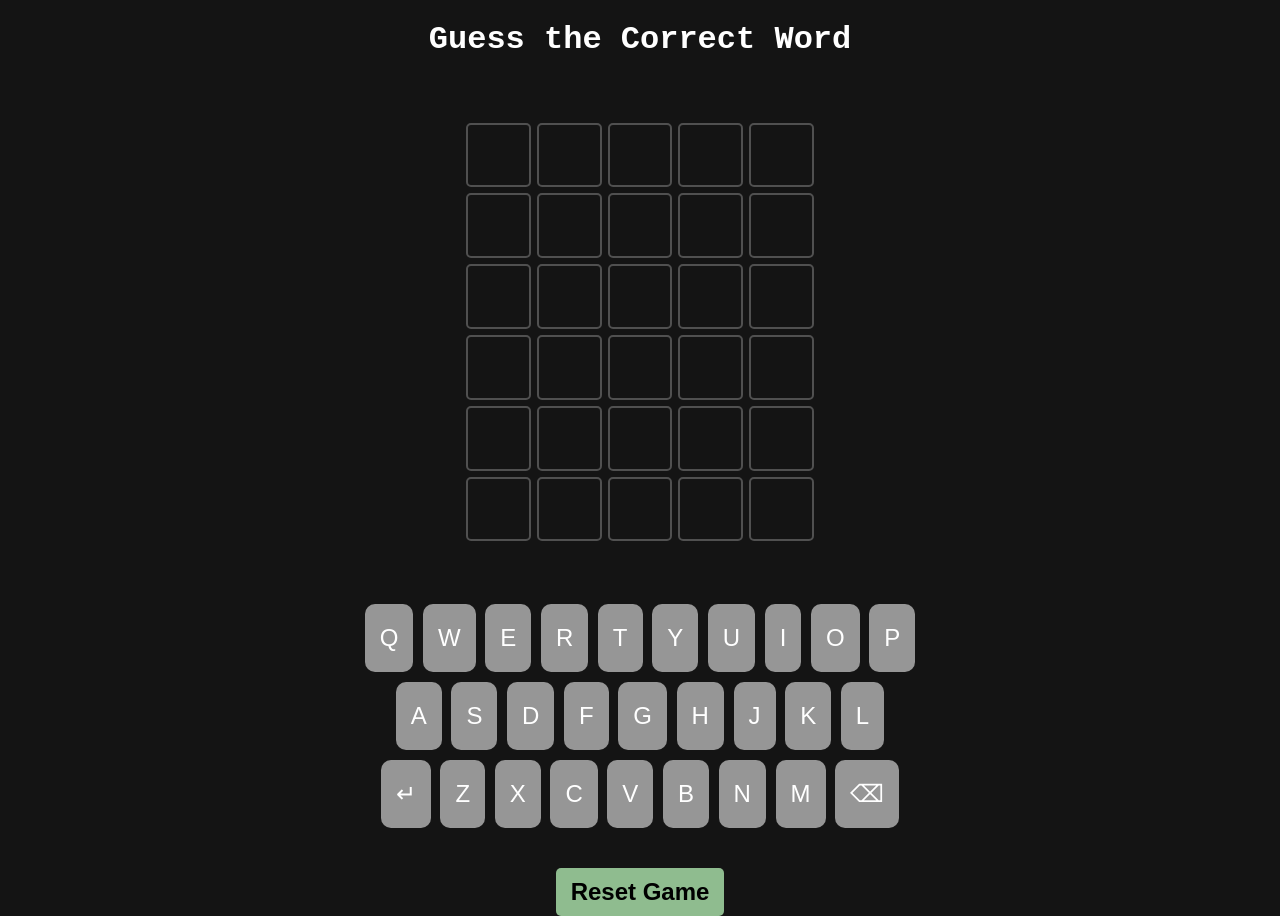
==== index.html @ b730cb73 "Added message logic" ====
<!doctype html>
<html lang="en">
  <head>
    <meta charset="UTF-8" />
    <meta name="viewport" content="width=device-width, initial-scale=1.0" />
    <title>Wordle Game</title>
    <link rel="stylesheet" href="css/style.css" />
    <script src="app.js" defer></script>
  </head>
  <body>
    <head>
      <h1>Guess the Correct Word</h1>
      <h2 id="message"></h2>
    </head>

    <section>
      <div class="board-guess">
        <div class="sqr"></div>
        <div class="sqr"></div>
        <div class="sqr"></div>
        <div class="sqr"></div>
        <div class="sqr"></div>

        <div class="sqr"></div>
        <div class="sqr"></div>
        <div class="sqr"></div>
        <div class="sqr"></div>
        <div class="sqr"></div>

        <div class="sqr"></div>
        <div class="sqr"></div>
        <div class="sqr"></div>
        <div class="sqr"></div>
        <div class="sqr"></div>

        <div class="sqr"></div>
        <div class="sqr"></div>
        <div class="sqr"></div>
        <div class="sqr"></div>
        <div class="sqr"></div>

        <div class="sqr"></div>
        <div class="sqr"></div>
        <div class="sqr"></div>
        <div class="sqr"></div>
        <div class="sqr"></div>

        <div class="sqr"></div>
        <div class="sqr"></div>
        <div class="sqr"></div>
        <div class="sqr"></div>
        <div class="sqr"></div>
      </div>
    </section>

    <section>
      <div class="keyboard">
        <div class="keyboard-row">
          <button class="keyboard-key">Q</button>
          <button class="keyboard-key">W</button>
          <button class="keyboard-key">E</button>
          <button class="keyboard-key">R</button>
          <button class="keyboard-key">T</button>
          <button class="keyboard-key">Y</button>
          <button class="keyboard-key">U</button>
          <button class="keyboard-key">I</button>
          <button class="keyboard-key">O</button>
          <button class="keyboard-key">P</button>
        </div>

        <div class="keyboard-row">
          <button class="keyboard-key">A</button>
          <button class="keyboard-key">S</button>
          <button class="keyboard-key">D</button>
          <button class="keyboard-key">F</button>
          <button class="keyboard-key">G</button>
          <button class="keyboard-key">H</button>
          <button class="keyboard-key">J</button>
          <button class="keyboard-key">K</button>
          <button class="keyboard-key">L</button>
        </div>

        <div class="keyboard-row">
          <button class="keyboard-key" id="enter">&#8629;</button>
          <button class="keyboard-key">Z</button>
          <button class="keyboard-key">X</button>
          <button class="keyboard-key">C</button>
          <button class="keyboard-key">V</button>
          <button class="keyboard-key">B</button>
          <button class="keyboard-key">N</button>
          <button class="keyboard-key">M</button>
          <button class="keyboard-key" id="del">&#9003;</button>
        </div>
      </div>
    </section>

    <button id="reset-btn">Reset Game</button>
  </body>
</html>
---- css/style.css ----
body {
    background-color: rgb(20,20,20);
    color: white;
    text-align: center;
    display: flex;
    align-items: center;
    justify-content: center;
    flex-direction: column;
    margin: 0;
    font-family: 'Courier New', Courier, monospace;
}

.board-guess {
  display: flex;
  flex-wrap: wrap;
  width: 380px;
  justify-content: center;
  margin-bottom: 60px;
}

.sqr {
  width: 16%;
  aspect-ratio: 1/1;
  border: 2px solid rgb(80, 80, 80);
  font-size: 64px;
  text-align: center;
  margin: 3px 3px;
  border-radius: 5px;
}

.keyboard-key {
    background-color: rgb(150, 150, 150);
    color: white;
    /* font-weight: bold; */
    padding: 20px 15px;
    font-size: 24px;
    border: none;
    margin-bottom: 10px;
    border-radius: 10px;
    cursor: pointer;
    transition: 0.15s;
}

.keyboard-key:hover {
    background-color: rgb(120, 120, 120);
}

#reset-btn {
    border: none;
    padding: 10px 15px;
    border-radius: 5px;
    font-weight: bold;
    margin-top: 30px;
    font-size: 24px;
    cursor: pointer;
    background-color:rgb(143, 188, 143);
}

#reset-btn:hover {
    background-color: rgb(123, 168, 123);
}

button:active {
    opacity: 0.7;
}
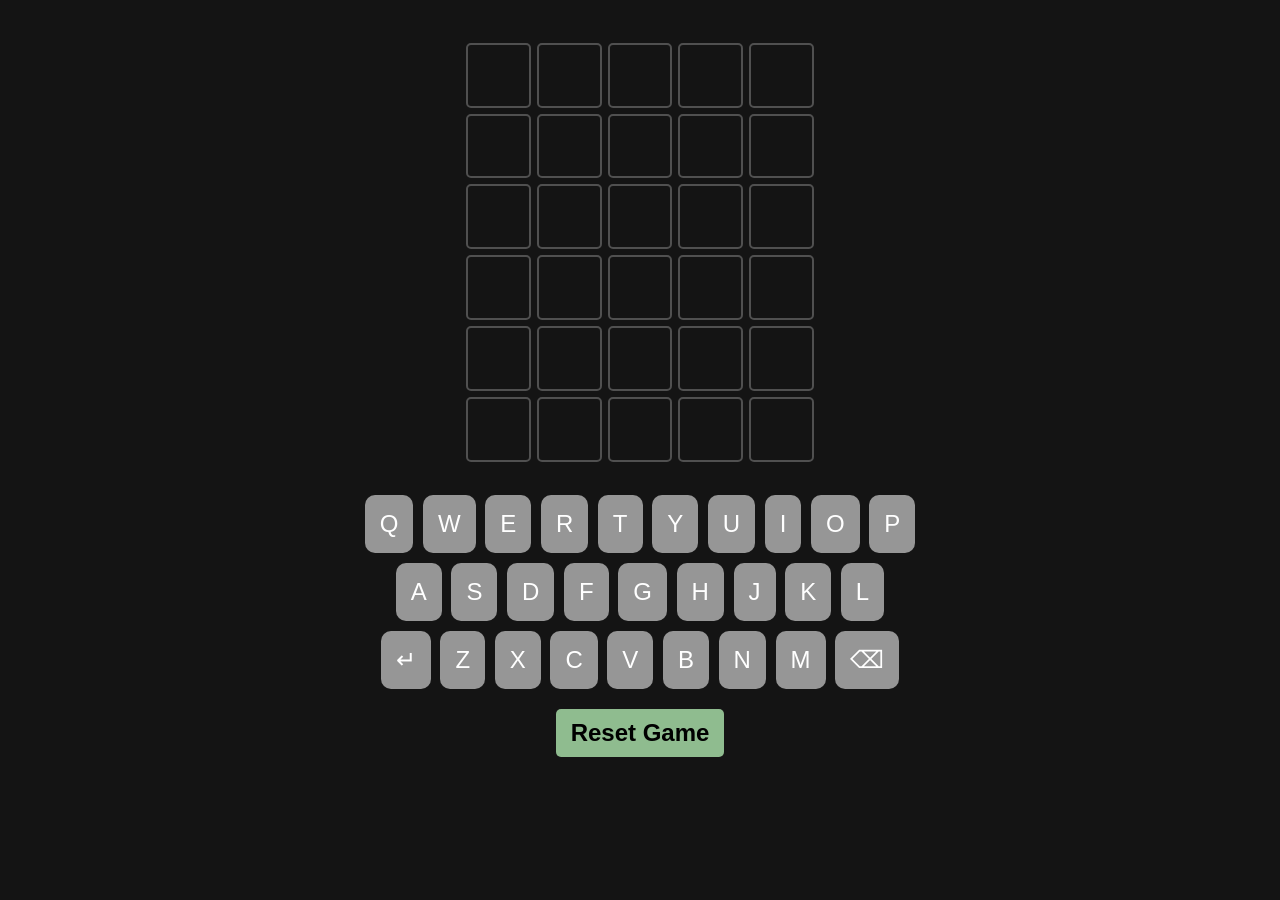
==== commit dc375605: "Added keyboard color change" ====
--- a/index.html
+++ b/index.html
@@ -9,7 +9,7 @@
   </head>
   <body>
     <head>
-      <h1>Guess the Correct Word</h1>
+      <!-- <h1>Guess the Correct Word</h1> -->
       <h2 id="message"></h2>
     </head>
 
--- a/css/style.css
+++ b/css/style.css
@@ -15,14 +15,14 @@
   flex-wrap: wrap;
   width: 380px;
   justify-content: center;
-  margin-bottom: 60px;
+  margin-bottom: 30px;
 }
 
 .sqr {
   width: 16%;
   aspect-ratio: 1/1;
   border: 2px solid rgb(80, 80, 80);
-  font-size: 64px;
+  font-size: 50px;
   text-align: center;
   margin: 3px 3px;
   border-radius: 5px;
@@ -32,7 +32,7 @@
     background-color: rgb(150, 150, 150);
     color: white;
     /* font-weight: bold; */
-    padding: 20px 15px;
+    padding: 15px;
     font-size: 24px;
     border: none;
     margin-bottom: 10px;
@@ -50,7 +50,7 @@
     padding: 10px 15px;
     border-radius: 5px;
     font-weight: bold;
-    margin-top: 30px;
+    margin-top: 10px;
     font-size: 24px;
     cursor: pointer;
     background-color:rgb(143, 188, 143);
@@ -62,4 +62,16 @@
 
 button:active {
     opacity: 0.7;
+}
+
+.correct-letter-place {
+    background-color: green;
+}
+
+.correct-letter {
+    background-color: goldenrod; /*Maybe gold is better I will check later*/
+}
+
+.wrong {
+    background-color: rgb(108, 108, 108);
 }
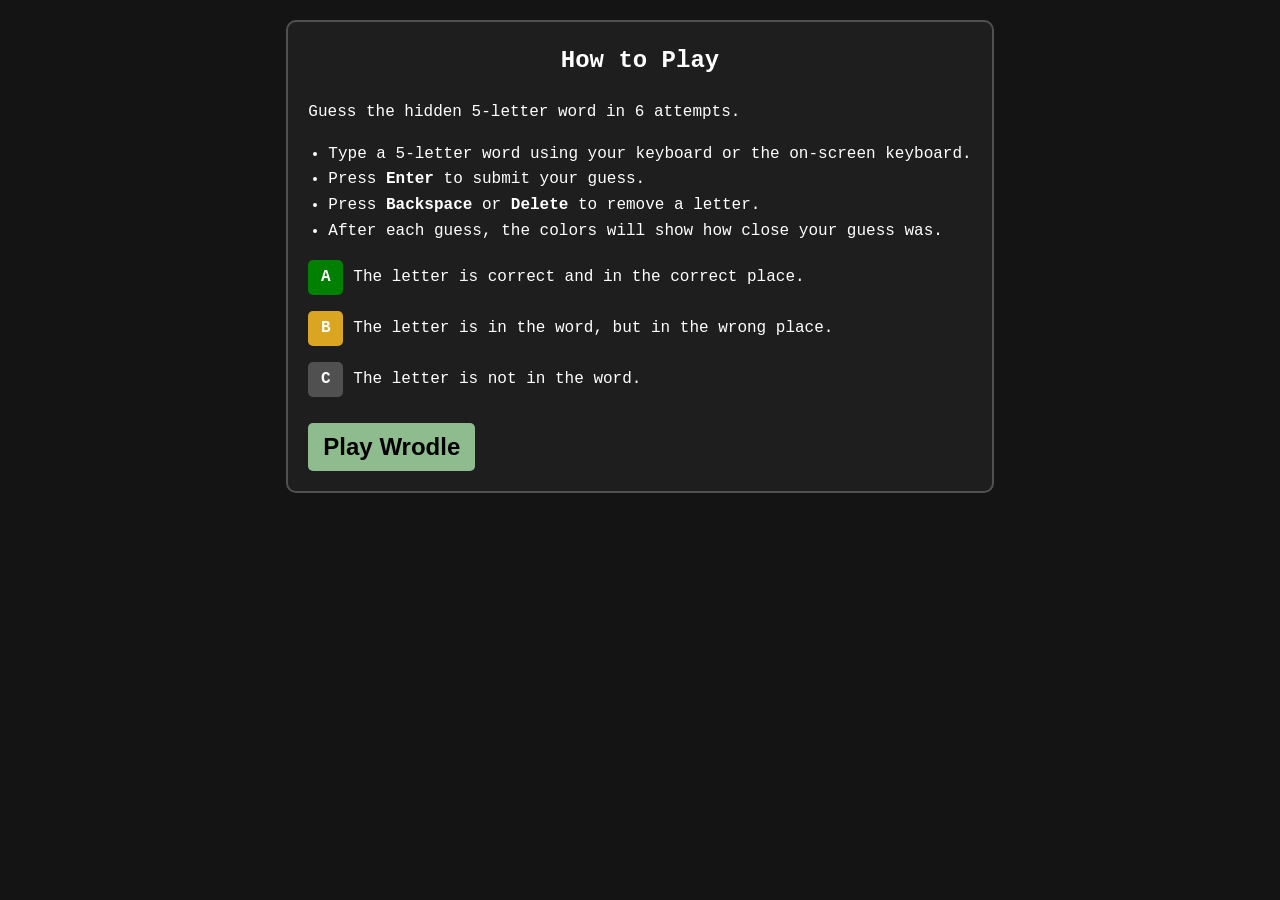
==== commit 2c21e6ce: "Added instruciions page" ====
--- a/index.html
+++ b/index.html
@@ -3,97 +3,41 @@
   <head>
     <meta charset="UTF-8" />
     <meta name="viewport" content="width=device-width, initial-scale=1.0" />
-    <title>Wordle Game</title>
+    <title>Instructions</title>
     <link rel="stylesheet" href="css/style.css" />
-    <script src="app.js" defer></script>
   </head>
   <body>
-    <head>
-      <!-- <h1>Guess the Correct Word</h1> -->
-      <h2 id="message"></h2>
-    </head>
+    <section class="instructions">
+      <h2>How to Play</h2>
 
-    <section>
-      <div class="board-guess">
-        <div class="sqr"></div>
-        <div class="sqr"></div>
-        <div class="sqr"></div>
-        <div class="sqr"></div>
-        <div class="sqr"></div>
+      <p>
+        Guess the hidden 5-letter word in 6 attempts.
+      </p>
 
-        <div class="sqr"></div>
-        <div class="sqr"></div>
-        <div class="sqr"></div>
-        <div class="sqr"></div>
-        <div class="sqr"></div>
+      <ul>
+        <li>Type a 5-letter word using your keyboard or the on-screen keyboard.</li>
+        <li>Press <strong>Enter</strong> to submit your guess.</li>
+        <li>Press <strong>Backspace</strong> or <strong>Delete</strong> to remove a letter.</li>
+        <li>After each guess, the colors will show how close your guess was.</li>
+      </ul>
 
-        <div class="sqr"></div>
-        <div class="sqr"></div>
-        <div class="sqr"></div>
-        <div class="sqr"></div>
-        <div class="sqr"></div>
+      <div class="color-guide">
+        <p>
+          <span class="example-box green">A</span>
+          The letter is correct and in the correct place.
+        </p>
 
-        <div class="sqr"></div>
-        <div class="sqr"></div>
-        <div class="sqr"></div>
-        <div class="sqr"></div>
-        <div class="sqr"></div>
+        <p>
+          <span class="example-box yellow">B</span>
+          The letter is in the word, but in the wrong place.
+        </p>
 
-        <div class="sqr"></div>
-        <div class="sqr"></div>
-        <div class="sqr"></div>
-        <div class="sqr"></div>
-        <div class="sqr"></div>
-
-        <div class="sqr"></div>
-        <div class="sqr"></div>
-        <div class="sqr"></div>
-        <div class="sqr"></div>
-        <div class="sqr"></div>
+        <p>
+          <span class="example-box gray">C</span>
+          The letter is not in the word.
+        </p>
       </div>
+      <a href="game.html"><button class="play-btn">Play Wrodle</button></a>
     </section>
-
-    <section>
-      <div class="keyboard">
-        <div class="keyboard-row">
-          <button class="keyboard-key">Q</button>
-          <button class="keyboard-key">W</button>
-          <button class="keyboard-key">E</button>
-          <button class="keyboard-key">R</button>
-          <button class="keyboard-key">T</button>
-          <button class="keyboard-key">Y</button>
-          <button class="keyboard-key">U</button>
-          <button class="keyboard-key">I</button>
-          <button class="keyboard-key">O</button>
-          <button class="keyboard-key">P</button>
-        </div>
-
-        <div class="keyboard-row">
-          <button class="keyboard-key">A</button>
-          <button class="keyboard-key">S</button>
-          <button class="keyboard-key">D</button>
-          <button class="keyboard-key">F</button>
-          <button class="keyboard-key">G</button>
-          <button class="keyboard-key">H</button>
-          <button class="keyboard-key">J</button>
-          <button class="keyboard-key">K</button>
-          <button class="keyboard-key">L</button>
-        </div>
-
-        <div class="keyboard-row">
-          <button class="keyboard-key" id="enter">&#8629;</button>
-          <button class="keyboard-key">Z</button>
-          <button class="keyboard-key">X</button>
-          <button class="keyboard-key">C</button>
-          <button class="keyboard-key">V</button>
-          <button class="keyboard-key">B</button>
-          <button class="keyboard-key">N</button>
-          <button class="keyboard-key">M</button>
-          <button class="keyboard-key" id="del">&#9003;</button>
-        </div>
-      </div>
-    </section>
-
-    <button id="reset-btn">Reset Game</button>
   </body>
 </html>
--- a/css/style.css
+++ b/css/style.css
@@ -66,12 +66,132 @@
 
 .correct-letter-place {
     background-color: green;
+    transition: 0.15s;
+}
+
+.correct-letter-place:hover {
+    background-color: green;
 }
 
 .correct-letter {
     background-color: goldenrod; /*Maybe gold is better I will check later*/
+    transition: 0.15s;
+}
+
+.correct-letter:hover {
+    background-color: goldenrod;
 }
 
 .wrong {
-    background-color: rgb(108, 108, 108);
+    background-color: rgb(80, 80, 80);
+    transition: 0.15s;
+}
+
+.wrong:hover {
+    background-color: rgb(80, 80, 80);
+}
+
+.box-style {
+    transition: 0.15s;
+    border: solid white 2px;
+}
+
+.pop {
+    animation: pop 0.12s ease-in-out;
+}
+
+@keyframes pop {
+    50% {
+        transform: scale(1.15);
+    }
+}
+
+.shake {
+    animation: shake 0.35s ease-in-out;
+}
+
+@keyframes shake {
+    20% {
+        transform: translateX(-8px);
+    }
+    40% {
+        transform: translateX(8px);
+    }
+    60% {
+        transform: translateX(-6px);
+    }
+    80% {
+        transform: translateX(6px);
+    }
+}
+
+.flip {
+    animation: flip 0.5s ease-in-out;
+}
+
+@keyframes flip {
+    50% {
+        transform: rotateX(90deg);
+    }
+}
+
+.instructions {
+    max-width: 800px;
+    margin: 20px;
+    padding: 20px;
+    border: 2px solid rgb(80, 80, 80);
+    border-radius: 10px;
+    background-color: rgb(30, 30, 30);
+    color: white;
+    text-align: left;
+    line-height: 1.6;
+}
+
+.instructions h2 {
+    text-align: center;
+    margin-top: 0;
+}
+
+.instructions ul {
+    padding-left: 20px;
+}
+
+.color-guide p {
+    display: flex;
+    align-items: center;
+    gap: 10px;
+}
+
+.example-box {
+    width: 35px;
+    height: 35px;
+    border-radius: 5px;
+    display: flex;
+    align-items: center;
+    justify-content: center;
+    font-weight: bold;
+    color: white;
+}
+
+.green {
+    background-color: green;
+}
+
+.yellow {
+    background-color: goldenrod;
+}
+
+.gray {
+    background-color: rgb(80, 80, 80);
+}
+
+.play-btn {
+    border: none;
+    padding: 10px 15px;
+    border-radius: 5px;
+    font-weight: bold;
+    margin-top: 10px;
+    font-size: 24px;
+    cursor: pointer;
+    background-color:rgb(143, 188, 143);
 }
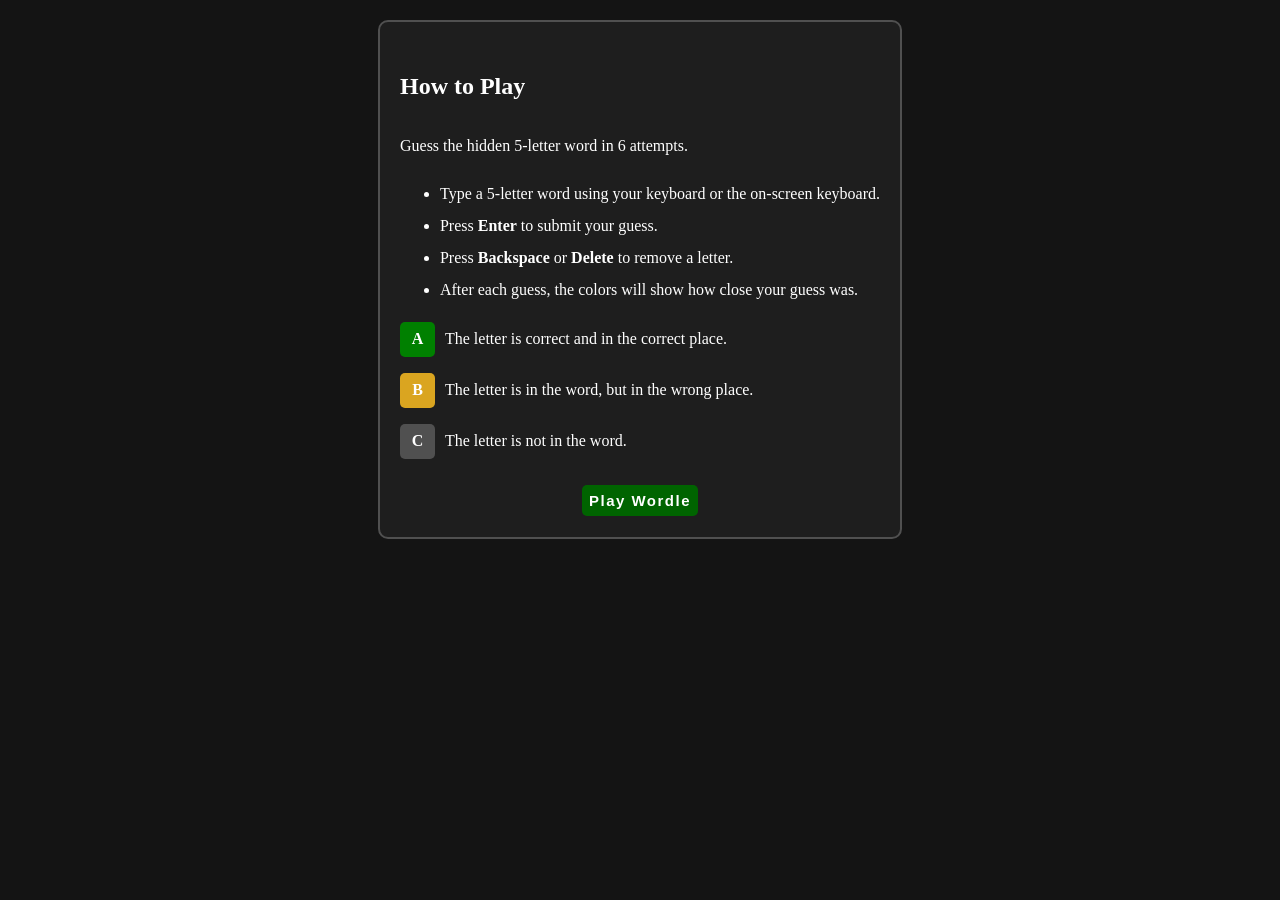
==== commit f627042d: "Fixed format and adjust some styling" ====
--- a/index.html
+++ b/index.html
@@ -6,38 +6,46 @@
     <title>Instructions</title>
     <link rel="stylesheet" href="css/style.css" />
   </head>
+
   <body>
-    <section class="instructions">
-      <h2>How to Play</h2>
+    <section class="instructions-1">
+      <div class="instructions-2">
+        <h2>How to Play</h2>
 
-      <p>
-        Guess the hidden 5-letter word in 6 attempts.
-      </p>
+        <p>Guess the hidden 5-letter word in 6 attempts.</p>
 
-      <ul>
-        <li>Type a 5-letter word using your keyboard or the on-screen keyboard.</li>
-        <li>Press <strong>Enter</strong> to submit your guess.</li>
-        <li>Press <strong>Backspace</strong> or <strong>Delete</strong> to remove a letter.</li>
-        <li>After each guess, the colors will show how close your guess was.</li>
-      </ul>
+        <ul>
+          <li>
+            Type a 5-letter word using your keyboard or the on-screen keyboard.
+          </li>
+          <li>Press <strong>Enter</strong> to submit your guess.</li>
+          <li>
+            Press <strong>Backspace</strong> or <strong>Delete</strong> to
+            remove a letter.
+          </li>
+          <li>
+            After each guess, the colors will show how close your guess was.
+          </li>
+        </ul>
 
-      <div class="color-guide">
-        <p>
-          <span class="example-box green">A</span>
-          The letter is correct and in the correct place.
-        </p>
+        <div class="color-guide">
+          <p>
+            <span class="example-box green">A</span>
+            The letter is correct and in the correct place.
+          </p>
 
-        <p>
-          <span class="example-box yellow">B</span>
-          The letter is in the word, but in the wrong place.
-        </p>
+          <p>
+            <span class="example-box yellow">B</span>
+            The letter is in the word, but in the wrong place.
+          </p>
 
-        <p>
-          <span class="example-box gray">C</span>
-          The letter is not in the word.
-        </p>
+          <p>
+            <span class="example-box gray">C</span>
+            The letter is not in the word.
+          </p>
+        </div>
       </div>
-      <a href="game.html"><button class="play-btn">Play Wrodle</button></a>
+      <a href="game.html"><button class="play-btn">Play Wordle</button></a>
     </section>
   </body>
 </html>
--- a/css/style.css
+++ b/css/style.css
@@ -1,13 +1,13 @@
 body {
-    background-color: rgb(20,20,20);
-    color: white;
-    text-align: center;
-    display: flex;
-    align-items: center;
-    justify-content: center;
-    flex-direction: column;
-    margin: 0;
-    font-family: 'Courier New', Courier, monospace;
+  background-color: rgb(20, 20, 20);
+  color: white;
+  text-align: center;
+  display: flex;
+  align-items: center;
+  justify-content: center;
+  flex-direction: column;
+  margin: 0;
+  font-family: cursive;
 }
 
 .board-guess {
@@ -22,176 +22,180 @@
   width: 16%;
   aspect-ratio: 1/1;
   border: 2px solid rgb(80, 80, 80);
-  font-size: 50px;
+  font-size: 40px;
   text-align: center;
   margin: 3px 3px;
   border-radius: 5px;
 }
 
 .keyboard-key {
-    background-color: rgb(150, 150, 150);
-    color: white;
-    /* font-weight: bold; */
-    padding: 15px;
-    font-size: 24px;
-    border: none;
-    margin-bottom: 10px;
-    border-radius: 10px;
-    cursor: pointer;
-    transition: 0.15s;
+  background-color: rgb(150, 150, 150);
+  color: white;
+  padding: 15px;
+  font-size: 24px;
+  border: none;
+  margin-bottom: 10px;
+  border-radius: 10px;
+  cursor: pointer;
+  transition: 0.15s;
 }
 
 .keyboard-key:hover {
-    background-color: rgb(120, 120, 120);
-}
-
-#reset-btn {
-    border: none;
-    padding: 10px 15px;
-    border-radius: 5px;
-    font-weight: bold;
-    margin-top: 10px;
-    font-size: 24px;
-    cursor: pointer;
-    background-color:rgb(143, 188, 143);
-}
-
-#reset-btn:hover {
-    background-color: rgb(123, 168, 123);
+  background-color: rgb(120, 120, 120);
+}
+
+.correct-letter-place {
+  background-color: green;
+  transition: 0.15s;
+}
+
+.correct-letter-place:hover {
+  background-color: green;
+}
+
+.correct-letter {
+  background-color: goldenrod; /*Maybe gold is better I will check later*/
+  transition: 0.15s;
+}
+
+.correct-letter:hover {
+  background-color: goldenrod;
+}
+
+.wrong {
+  background-color: rgb(80, 80, 80);
+  transition: 0.15s;
+}
+
+.wrong:hover {
+  background-color: rgb(80, 80, 80);
+}
+
+.box-style {
+  transition: 0.15s;
+  border: solid white 2px;
+}
+
+.pop {
+  animation: pop 0.12s ease-in-out;
+}
+
+@keyframes pop {
+  50% {
+    transform: scale(1.15);
+  }
+}
+
+.shake {
+  animation: shake 0.35s ease-in-out;
+}
+
+@keyframes shake {
+  20% {
+    transform: translateX(-8px);
+  }
+  40% {
+    transform: translateX(8px);
+  }
+  60% {
+    transform: translateX(-6px);
+  }
+  80% {
+    transform: translateX(6px);
+  }
+}
+
+.flip {
+  animation: flip 0.5s ease-in-out;
+}
+
+@keyframes flip {
+  50% {
+    transform: rotateX(90deg);
+  }
+}
+
+.instructions-1 {
+  max-width: 800px;
+  margin: 20px;
+  padding: 20px;
+  border: 2px solid rgb(80, 80, 80);
+  border-radius: 10px;
+  background-color: rgb(30, 30, 30);
+  color: white;
+  line-height: 2;
+}
+
+.instructions-2 {
+  text-align: left;
+}
+
+.instructions h2 {
+  text-align: center;
+  margin-top: 0;
+}
+
+.instructions ul {
+  padding-left: 20px;
+}
+
+.color-guide p {
+  display: flex;
+  align-items: center;
+  gap: 10px;
+}
+
+.example-box {
+  width: 35px;
+  height: 35px;
+  border-radius: 5px;
+  display: flex;
+  align-items: center;
+  justify-content: center;
+  font-weight: bold;
+  color: white;
+}
+
+.green {
+  background-color: green;
+}
+
+.yellow {
+  background-color: goldenrod;
+}
+
+.gray {
+  background-color: rgb(80, 80, 80);
+}
+
+.align-btn {
+    display: flex;
+    gap: 20px;
+    justify-content: center;
+}
+
+.play-btn {
+  border: none;
+  padding: 7px;
+  border-radius: 5px;
+  font-weight: bold;
+  margin-top: 10px;
+  font-size: 15px;
+  cursor: pointer;
+  background-color: darkgreen;
+  color: white;
+  letter-spacing: 1.5px;
+  transition: 0.15s;
+}
+
+.play-btn:hover {
+    padding: 8px;
+}
+
+.play-btn:active {
+    opacity: 0.7;
 }
 
 button:active {
-    opacity: 0.7;
-}
-
-.correct-letter-place {
-    background-color: green;
-    transition: 0.15s;
-}
-
-.correct-letter-place:hover {
-    background-color: green;
-}
-
-.correct-letter {
-    background-color: goldenrod; /*Maybe gold is better I will check later*/
-    transition: 0.15s;
-}
-
-.correct-letter:hover {
-    background-color: goldenrod;
-}
-
-.wrong {
-    background-color: rgb(80, 80, 80);
-    transition: 0.15s;
-}
-
-.wrong:hover {
-    background-color: rgb(80, 80, 80);
-}
-
-.box-style {
-    transition: 0.15s;
-    border: solid white 2px;
-}
-
-.pop {
-    animation: pop 0.12s ease-in-out;
-}
-
-@keyframes pop {
-    50% {
-        transform: scale(1.15);
-    }
-}
-
-.shake {
-    animation: shake 0.35s ease-in-out;
-}
-
-@keyframes shake {
-    20% {
-        transform: translateX(-8px);
-    }
-    40% {
-        transform: translateX(8px);
-    }
-    60% {
-        transform: translateX(-6px);
-    }
-    80% {
-        transform: translateX(6px);
-    }
-}
-
-.flip {
-    animation: flip 0.5s ease-in-out;
-}
-
-@keyframes flip {
-    50% {
-        transform: rotateX(90deg);
-    }
-}
-
-.instructions {
-    max-width: 800px;
-    margin: 20px;
-    padding: 20px;
-    border: 2px solid rgb(80, 80, 80);
-    border-radius: 10px;
-    background-color: rgb(30, 30, 30);
-    color: white;
-    text-align: left;
-    line-height: 1.6;
-}
-
-.instructions h2 {
-    text-align: center;
-    margin-top: 0;
-}
-
-.instructions ul {
-    padding-left: 20px;
-}
-
-.color-guide p {
-    display: flex;
-    align-items: center;
-    gap: 10px;
-}
-
-.example-box {
-    width: 35px;
-    height: 35px;
-    border-radius: 5px;
-    display: flex;
-    align-items: center;
-    justify-content: center;
-    font-weight: bold;
-    color: white;
-}
-
-.green {
-    background-color: green;
-}
-
-.yellow {
-    background-color: goldenrod;
-}
-
-.gray {
-    background-color: rgb(80, 80, 80);
-}
-
-.play-btn {
-    border: none;
-    padding: 10px 15px;
-    border-radius: 5px;
-    font-weight: bold;
-    margin-top: 10px;
-    font-size: 24px;
-    cursor: pointer;
-    background-color:rgb(143, 188, 143);
+  opacity: 0.7;
 }
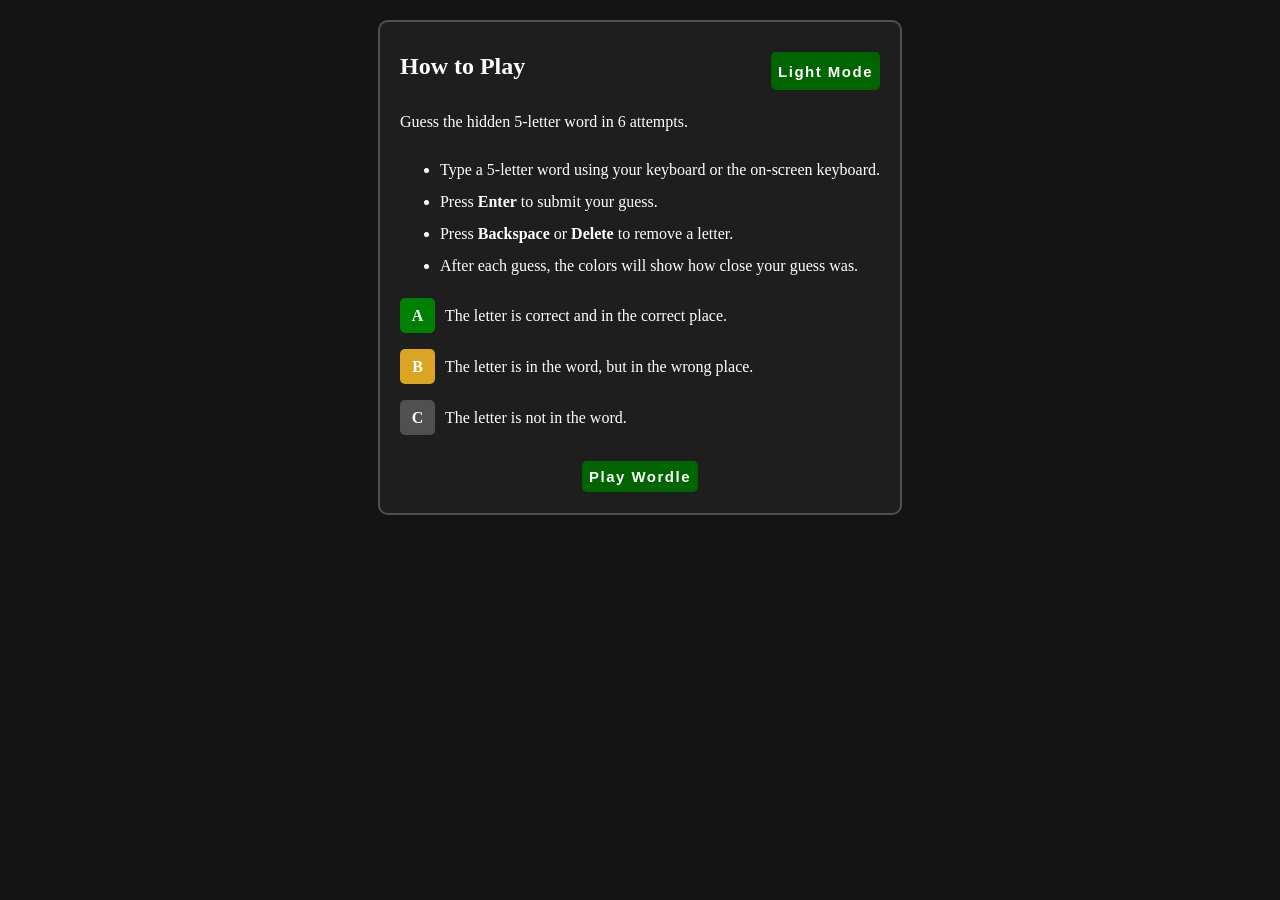
==== commit 1de010e4: "Added dark mode structure" ====
--- a/index.html
+++ b/index.html
@@ -10,7 +10,10 @@
   <body>
     <section class="instructions-1">
       <div class="instructions-2">
-        <h2>How to Play</h2>
+        <div class="align-head">
+          <h2>How to Play</h2>
+          <button class="play-btn js-change-color">Light Mode</button>
+        </div>
 
         <p>Guess the hidden 5-letter word in 6 attempts.</p>
 
--- a/css/style.css
+++ b/css/style.css
@@ -198,4 +198,19 @@
 
 button:active {
   opacity: 0.7;
+}
+
+.align-head {
+    display: flex;
+    justify-content: space-between;
+}
+
+.align-head h2 {
+    margin: 0;
+}
+
+/*Here will be the light mode styles*/
+body.dark {
+    background-color: white;
+    color: black;
 }
